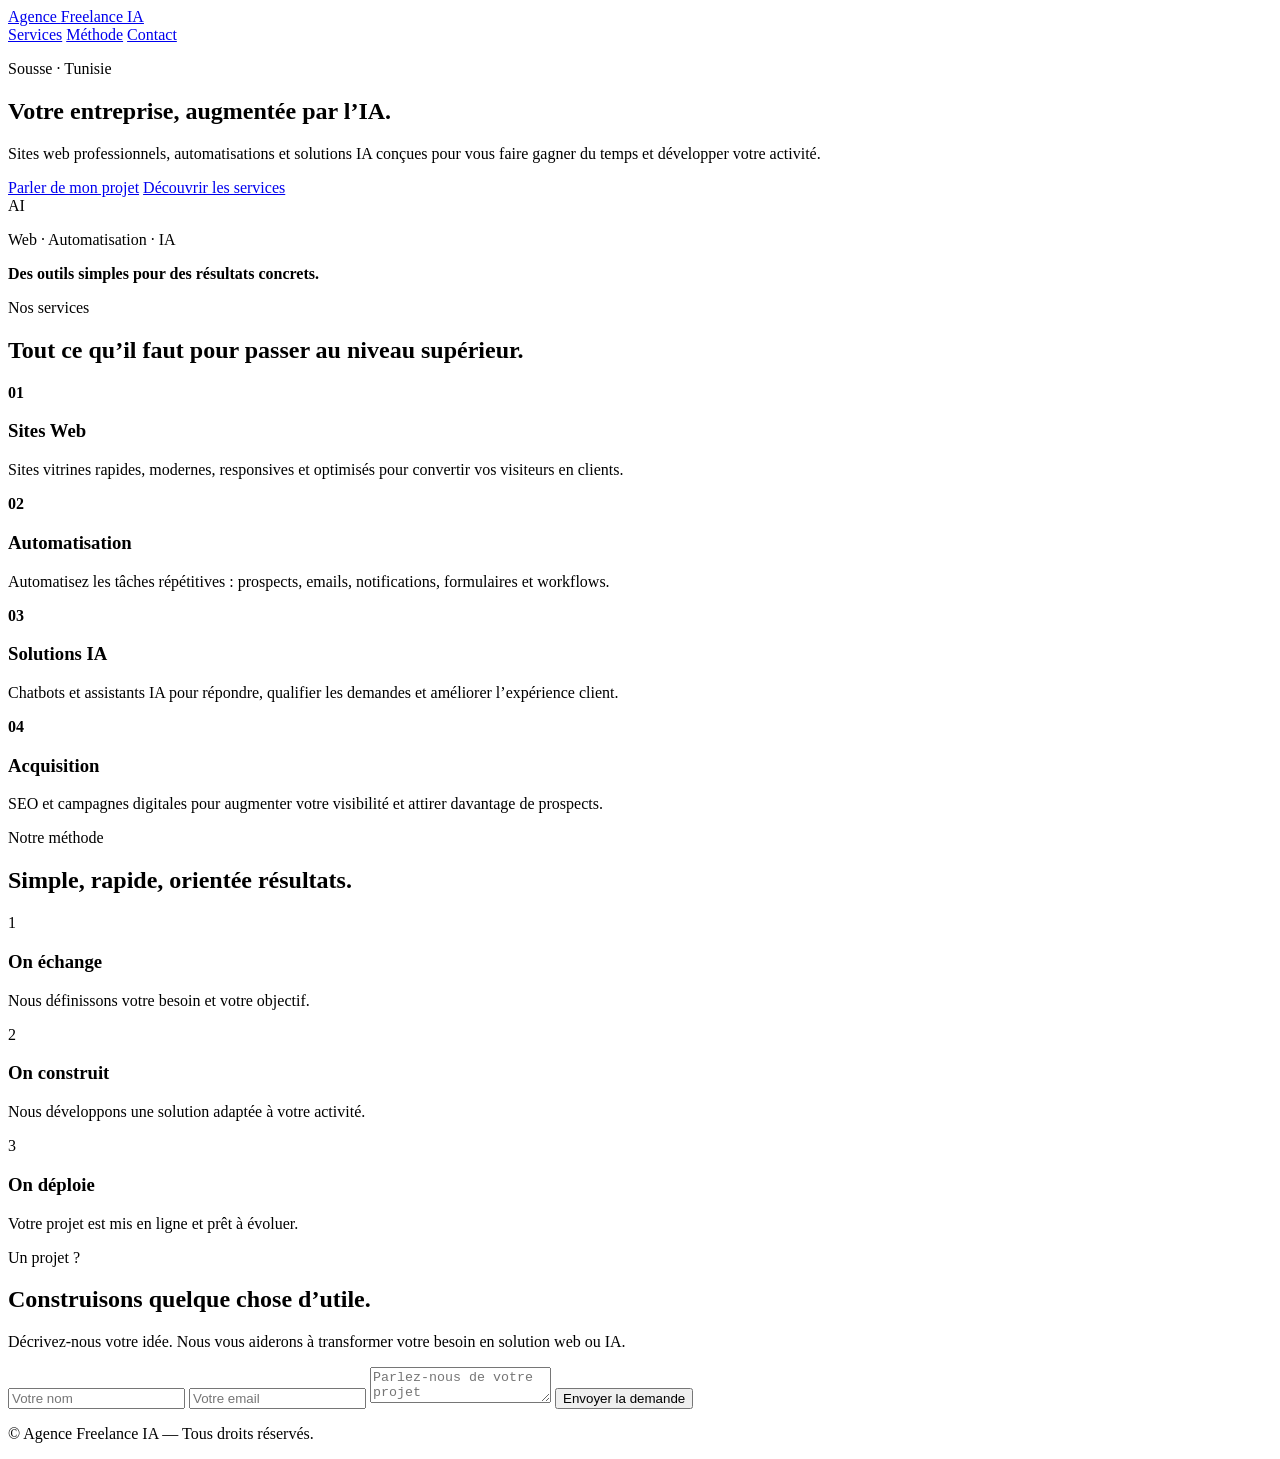
==== index.html @ b7fd2c90 "Ajout du site vitrine - index.html" ====
<!doctype html>
<html lang="fr">
<head>
  <meta charset="utf-8">
  <meta name="viewport" content="width=device-width, initial-scale=1">
  <meta name="description" content="Agence Freelance IA : sites web modernes, automatisation et solutions IA pour les entreprises.">
  <title>Agence Freelance IA — Sites Web & Automatisation</title>
  <link rel="stylesheet" href="style.css">
</head>
<body>
  <header class="nav">
    <a class="logo" href="#accueil">Agence <span>Freelance IA</span></a>
    <nav>
      <a href="#services">Services</a>
      <a href="#methode">Méthode</a>
      <a href="#contact">Contact</a>
    </nav>
  </header>
  <main>
    <section id="accueil" class="hero">
      <div class="hero-copy">
        <p class="eyebrow">Sousse · Tunisie</p>
        <h1>Votre entreprise, <span>augmentée par l’IA.</span></h1>
        <p class="lead">Sites web professionnels, automatisations et solutions IA conçues pour vous faire gagner du temps et développer votre activité.</p>
        <div class="actions">
          <a class="btn primary" href="#contact">Parler de mon projet</a>
          <a class="btn secondary" href="#services">Découvrir les services</a>
        </div>
      </div>
      <div class="hero-card">
        <div class="orb">AI</div>
        <p>Web · Automatisation · IA</p>
        <strong>Des outils simples pour des résultats concrets.</strong>
      </div>
    </section>
    <section id="services" class="section">
      <p class="eyebrow">Nos services</p>
      <h2>Tout ce qu’il faut pour passer au niveau supérieur.</h2>
      <div class="grid">
        <article><b>01</b><h3>Sites Web</h3><p>Sites vitrines rapides, modernes, responsives et optimisés pour convertir vos visiteurs en clients.</p></article>
        <article><b>02</b><h3>Automatisation</h3><p>Automatisez les tâches répétitives : prospects, emails, notifications, formulaires et workflows.</p></article>
        <article><b>03</b><h3>Solutions IA</h3><p>Chatbots et assistants IA pour répondre, qualifier les demandes et améliorer l’expérience client.</p></article>
        <article><b>04</b><h3>Acquisition</h3><p>SEO et campagnes digitales pour augmenter votre visibilité et attirer davantage de prospects.</p></article>
      </div>
    </section>
    <section id="methode" class="section dark">
      <p class="eyebrow">Notre méthode</p>
      <h2>Simple, rapide, orientée résultats.</h2>
      <div class="steps">
        <div><span>1</span><h3>On échange</h3><p>Nous définissons votre besoin et votre objectif.</p></div>
        <div><span>2</span><h3>On construit</h3><p>Nous développons une solution adaptée à votre activité.</p></div>
        <div><span>3</span><h3>On déploie</h3><p>Votre projet est mis en ligne et prêt à évoluer.</p></div>
      </div>
    </section>
    <section id="contact" class="section contact">
      <div>
        <p class="eyebrow">Un projet ?</p>
        <h2>Construisons quelque chose d’utile.</h2>
        <p>Décrivez-nous votre idée. Nous vous aiderons à transformer votre besoin en solution web ou IA.</p>
      </div>
      <form onsubmit="sendContact(event)">
        <input id="name" required placeholder="Votre nom" aria-label="Votre nom">
        <input id="email" type="email" required placeholder="Votre email" aria-label="Votre email">
        <textarea id="message" required placeholder="Parlez-nous de votre projet" aria-label="Votre projet"></textarea>
        <button class="btn primary" type="submit">Envoyer la demande</button>
      </form>
    </section>
  </main>
  <footer><p>© <span id="year"></span> Agence Freelance IA — Tous droits réservés.</p></footer>
  <script src="script.js"></script>
</body>
</html>
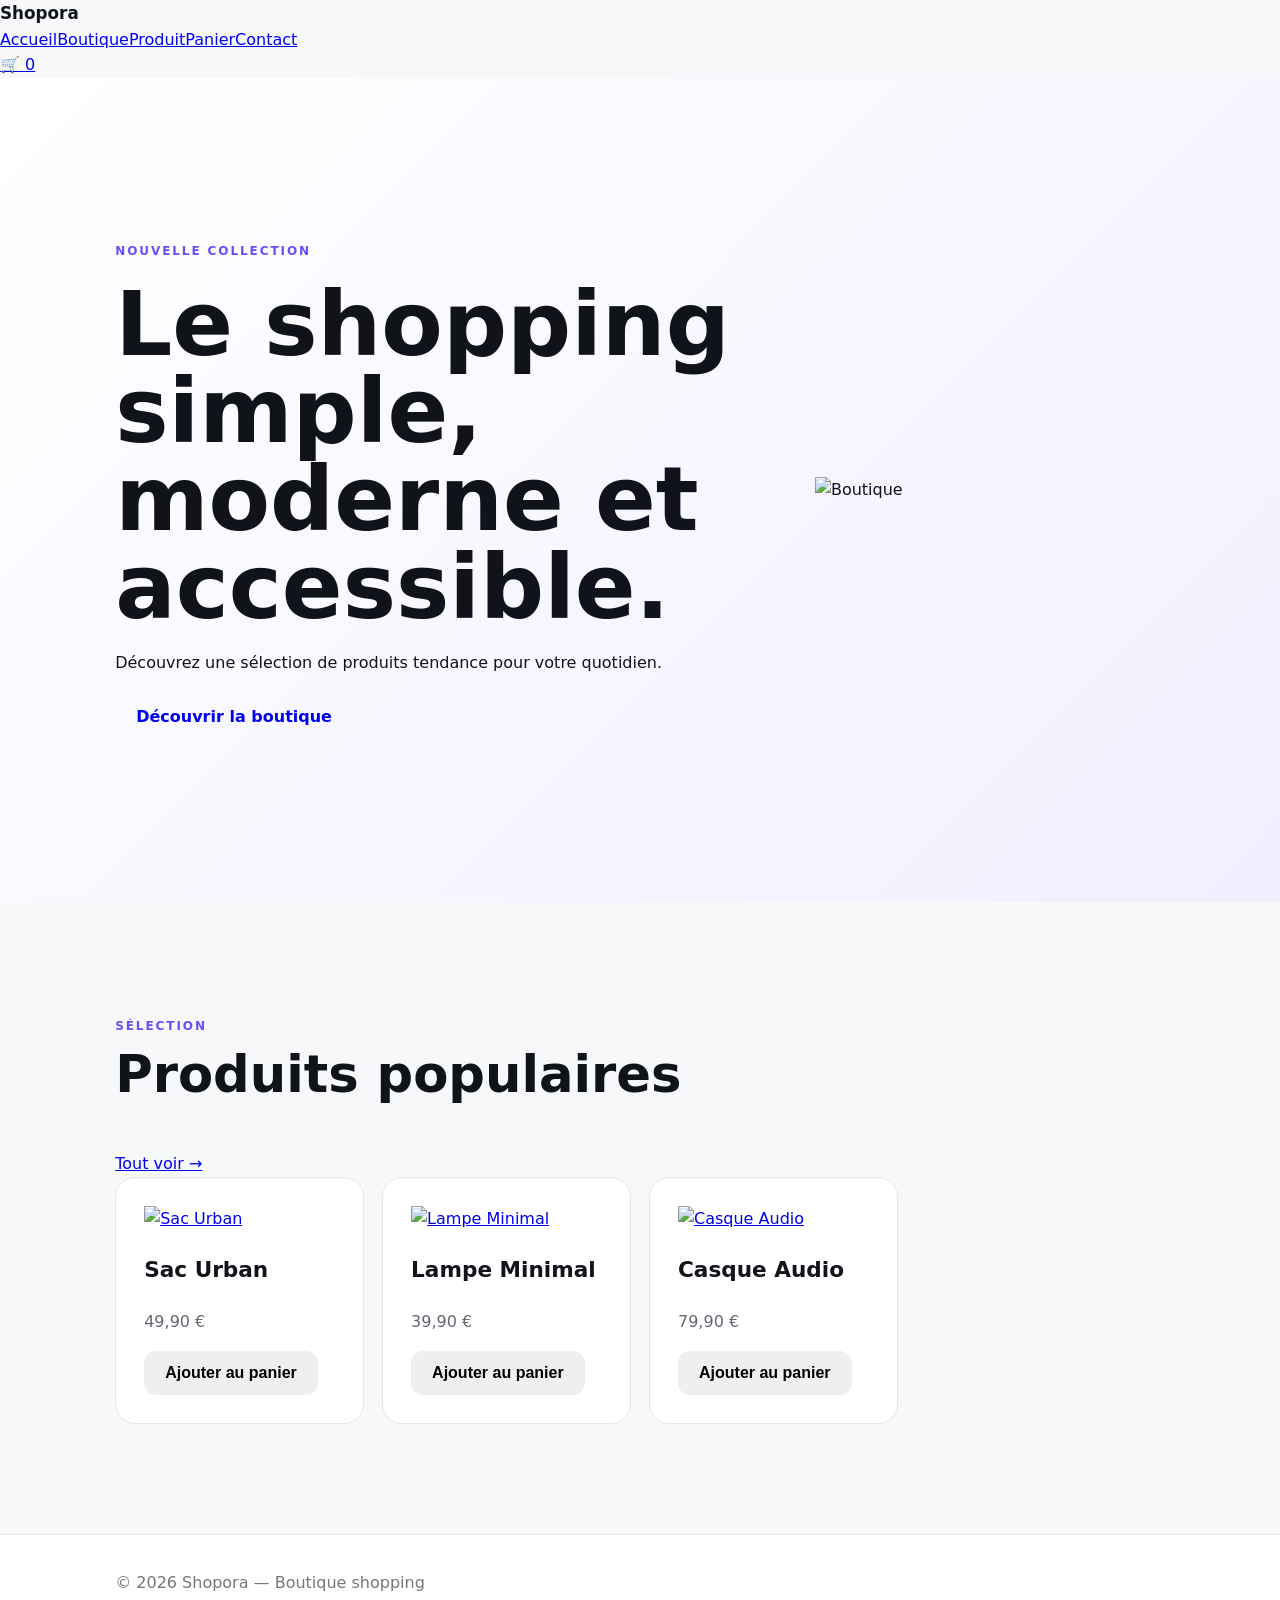
==== commit 218651cd: "Transformer l'accueil en boutique Shopora" ====
--- a/index.html
+++ b/index.html
@@ -1,72 +1 @@
-<!doctype html>
-<html lang="fr">
-<head>
-  <meta charset="utf-8">
-  <meta name="viewport" content="width=device-width, initial-scale=1">
-  <meta name="description" content="Agence Freelance IA : sites web modernes, automatisation et solutions IA pour les entreprises.">
-  <title>Agence Freelance IA — Sites Web & Automatisation</title>
-  <link rel="stylesheet" href="style.css">
-</head>
-<body>
-  <header class="nav">
-    <a class="logo" href="#accueil">Agence <span>Freelance IA</span></a>
-    <nav>
-      <a href="#services">Services</a>
-      <a href="#methode">Méthode</a>
-      <a href="#contact">Contact</a>
-    </nav>
-  </header>
-  <main>
-    <section id="accueil" class="hero">
-      <div class="hero-copy">
-        <p class="eyebrow">Sousse · Tunisie</p>
-        <h1>Votre entreprise, <span>augmentée par l’IA.</span></h1>
-        <p class="lead">Sites web professionnels, automatisations et solutions IA conçues pour vous faire gagner du temps et développer votre activité.</p>
-        <div class="actions">
-          <a class="btn primary" href="#contact">Parler de mon projet</a>
-          <a class="btn secondary" href="#services">Découvrir les services</a>
-        </div>
-      </div>
-      <div class="hero-card">
-        <div class="orb">AI</div>
-        <p>Web · Automatisation · IA</p>
-        <strong>Des outils simples pour des résultats concrets.</strong>
-      </div>
-    </section>
-    <section id="services" class="section">
-      <p class="eyebrow">Nos services</p>
-      <h2>Tout ce qu’il faut pour passer au niveau supérieur.</h2>
-      <div class="grid">
-        <article><b>01</b><h3>Sites Web</h3><p>Sites vitrines rapides, modernes, responsives et optimisés pour convertir vos visiteurs en clients.</p></article>
-        <article><b>02</b><h3>Automatisation</h3><p>Automatisez les tâches répétitives : prospects, emails, notifications, formulaires et workflows.</p></article>
-        <article><b>03</b><h3>Solutions IA</h3><p>Chatbots et assistants IA pour répondre, qualifier les demandes et améliorer l’expérience client.</p></article>
-        <article><b>04</b><h3>Acquisition</h3><p>SEO et campagnes digitales pour augmenter votre visibilité et attirer davantage de prospects.</p></article>
-      </div>
-    </section>
-    <section id="methode" class="section dark">
-      <p class="eyebrow">Notre méthode</p>
-      <h2>Simple, rapide, orientée résultats.</h2>
-      <div class="steps">
-        <div><span>1</span><h3>On échange</h3><p>Nous définissons votre besoin et votre objectif.</p></div>
-        <div><span>2</span><h3>On construit</h3><p>Nous développons une solution adaptée à votre activité.</p></div>
-        <div><span>3</span><h3>On déploie</h3><p>Votre projet est mis en ligne et prêt à évoluer.</p></div>
-      </div>
-    </section>
-    <section id="contact" class="section contact">
-      <div>
-        <p class="eyebrow">Un projet ?</p>
-        <h2>Construisons quelque chose d’utile.</h2>
-        <p>Décrivez-nous votre idée. Nous vous aiderons à transformer votre besoin en solution web ou IA.</p>
-      </div>
-      <form onsubmit="sendContact(event)">
-        <input id="name" required placeholder="Votre nom" aria-label="Votre nom">
-        <input id="email" type="email" required placeholder="Votre email" aria-label="Votre email">
-        <textarea id="message" required placeholder="Parlez-nous de votre projet" aria-label="Votre projet"></textarea>
-        <button class="btn primary" type="submit">Envoyer la demande</button>
-      </form>
-    </section>
-  </main>
-  <footer><p>© <span id="year"></span> Agence Freelance IA — Tous droits réservés.</p></footer>
-  <script src="script.js"></script>
-</body>
-</html>
+<!doctype html><html lang="fr"><head><meta charset="utf-8"><meta name="viewport" content="width=device-width,initial-scale=1"><title>Shopora — Boutique shopping</title><link rel="stylesheet" href="style.css"></head><body><header><a class="logo" href="index.html">Shopora</a><nav><a class="active" href="index.html">Accueil</a><a href="boutique.html">Boutique</a><a href="produit.html">Produit</a><a href="panier.html">Panier</a><a href="contact.html">Contact</a></nav><a class="cart" href="panier.html">🛒 <span id="cart-count">0</span></a></header><main><section class="hero"><div><span class="eyebrow">NOUVELLE COLLECTION</span><h1>Le shopping simple, moderne et accessible.</h1><p>Découvrez une sélection de produits tendance pour votre quotidien.</p><a class="btn" href="boutique.html">Découvrir la boutique</a></div><img src="https://images.unsplash.com/photo-1441986300917-64674bd600d8?auto=format&fit=crop&w=1000&q=80" alt="Boutique"></section><section class="section"><div class="section-head"><div><span class="eyebrow">SÉLECTION</span><h2>Produits populaires</h2></div><a href="boutique.html">Tout voir →</a></div><div class="grid" id="featured"></div></section></main><footer>© 2026 Shopora — Boutique shopping</footer><script src="script.js"></script></body></html>
--- a/style.css
+++ b/style.css
@@ -0,0 +1 @@
+*{box-sizing:border-box}html{scroll-behavior:smooth}body{margin:0;font-family:Inter,system-ui,-apple-system,BlinkMacSystemFont,"Segoe UI",sans-serif;color:#10131a;background:#f7f8fa;line-height:1.6}.nav{height:76px;display:flex;align-items:center;justify-content:space-between;padding:0 7%;background:#fff;position:sticky;top:0;z-index:10;border-bottom:1px solid #e8e9ed}.logo{font-weight:800;color:#10131a;text-decoration:none;font-size:1.05rem}.logo span{color:#6c4df6}.nav nav{display:flex;gap:28px}.nav nav a{color:#555;text-decoration:none}.hero{min-height:calc(100vh - 76px);display:grid;grid-template-columns:1.3fr .7fr;gap:50px;align-items:center;padding:80px 9%;background:linear-gradient(135deg,#fff 0%,#f1efff 100%)}.eyebrow{text-transform:uppercase;letter-spacing:.16em;font-size:.75rem;font-weight:800;color:#6c4df6}.hero h1{font-size:clamp(3rem,7vw,6.2rem);line-height:.98;margin:18px 0}.hero h1 span{color:#6c4df6}.lead{font-size:1.2rem;max-width:700px;color:#5e6470}.actions{display:flex;gap:14px;flex-wrap:wrap;margin-top:32px}.btn{display:inline-block;padding:13px 21px;border-radius:12px;border:0;font-weight:750;text-decoration:none;cursor:pointer;font-size:1rem}.primary{background:#6c4df6;color:white}.secondary{background:white;color:#252832;border:1px solid #ddd}.hero-card{background:#11131a;color:#fff;border-radius:28px;padding:38px;min-height:330px;display:flex;flex-direction:column;justify-content:center;box-shadow:0 30px 80px #6c4df633}.orb{width:120px;height:120px;border-radius:50%;display:grid;place-items:center;background:linear-gradient(135deg,#8f78ff,#4d32d5);font-size:2rem;font-weight:900;margin-bottom:30px}.hero-card p{color:#aaa}.section{padding:110px 9%}.section h2{font-size:clamp(2.2rem,4vw,4rem);line-height:1.05;max-width:800px;margin:10px 0 50px}.grid{display:grid;grid-template-columns:repeat(4,1fr);gap:18px}.grid article{background:#fff;border:1px solid #e6e7eb;border-radius:20px;padding:28px}.grid b{color:#6c4df6}.grid h3{font-size:1.35rem}.grid p,.steps p,.contact p{color:#626873}.dark{background:#11131a;color:#fff}.dark .eyebrow{color:#a99aff}.steps{display:grid;grid-template-columns:repeat(3,1fr);gap:25px}.steps div{border-top:1px solid #343640;padding-top:24px}.steps span{display:grid;place-items:center;width:38px;height:38px;border-radius:50%;background:#6c4df6;font-weight:800}.steps p{color:#aeb1bb}.contact{display:grid;grid-template-columns:1fr 1fr;gap:70px;background:#fff}.contact form{display:grid;gap:13px}input,textarea{font:inherit;padding:15px;border:1px solid #ddd;border-radius:12px;background:#fafafa}textarea{min-height:150px;resize:vertical}footer{padding:35px 9%;background:#fff;border-top:1px solid #e6e7eb;color:#777}@media(max-width:850px){.nav{padding:0 5%}.nav nav{gap:12px;font-size:.9rem}.hero,.contact{grid-template-columns:1fr}.hero{padding:65px 6%}.section{padding:75px 6%}.grid{grid-template-columns:1fr 1fr}.steps{grid-template-columns:1fr}}@media(max-width:520px){.nav nav{display:none}.grid{grid-template-columns:1fr}.hero h1{font-size:3.2rem}}
